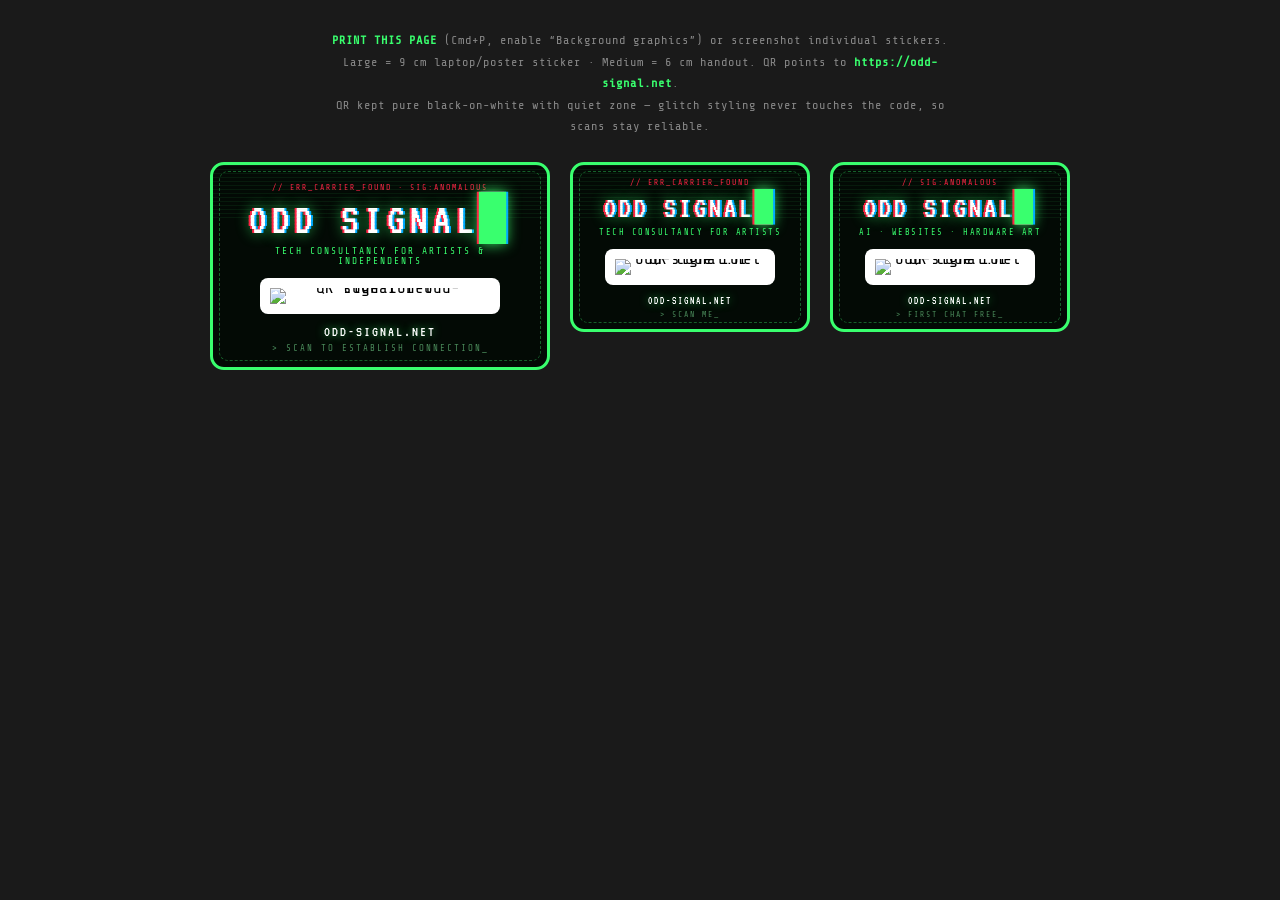
==== qr-sticker.html @ 873f6b11 "Add iOS glitch mode, QR sticker sheet, bind dev server to localhost - iPhone OS 1-3 layer on narrow " ====
<!DOCTYPE html>
<html lang="en">
<head>
<meta charset="UTF-8">
<meta name="viewport" content="width=device-width, initial-scale=1.0">
<title>ODD SIGNAL — QR Stickers (print me)</title>
<link href="https://fonts.googleapis.com/css2?family=Share+Tech+Mono&family=VT323&display=swap" rel="stylesheet">
<style>
* { box-sizing: border-box; margin: 0; padding: 0; }
:root {
  --green: #39ff6e;
  --red: #ff2244;
  --blue: #00aaff;
  --bg: #030a05;
}
body {
  background: #1a1a1a;
  font-family: 'Share Tech Mono', monospace;
  display: flex;
  flex-direction: column;
  align-items: center;
  gap: 24px;
  padding: 30px 16px 60px;
  -webkit-print-color-adjust: exact;
  print-color-adjust: exact;
}
.howto {
  color: #888;
  font-size: 12px;
  letter-spacing: 1px;
  text-align: center;
  max-width: 640px;
  line-height: 1.8;
}
.howto b { color: var(--green); }

.sheet {
  display: flex;
  flex-wrap: wrap;
  gap: 20px;
  justify-content: center;
  align-items: flex-start;
}

/* ====== THE STICKER ====== */
.sticker {
  width: 340px;
  background: var(--bg);
  border: 3px solid var(--green);
  border-radius: 14px;
  padding: 18px 18px 14px;
  position: relative;
  overflow: hidden;
  text-align: center;
}
.sticker.medium { width: 240px; padding: 13px 13px 10px; }
.sticker.medium .brand { font-size: 30px; letter-spacing: 3px; }
.sticker.medium .tagline { font-size: 8.5px; letter-spacing: 1.5px; }
.sticker.medium .scanline-hint { font-size: 8px; }
.sticker.medium .url { font-size: 11px; }

/* corner glitch ticks */
.sticker::before {
  content: '';
  position: absolute;
  inset: 6px;
  border: 1px dashed rgba(57,255,110,0.35);
  border-radius: 9px;
  pointer-events: none;
}

.err-line {
  font-size: 8px;
  color: var(--red);
  letter-spacing: 2px;
  margin-bottom: 6px;
}

.brand {
  font-family: 'VT323', monospace;
  font-size: 44px;
  letter-spacing: 5px;
  color: #fff;
  line-height: 1;
  /* RGB split — static so it prints */
  text-shadow:
    -2px 0 var(--red),
    2px 0 var(--blue),
    0 0 14px rgba(57,255,110,0.9);
  margin-bottom: 4px;
}
.brand .blk { color: var(--green); }

.tagline {
  font-size: 9.5px;
  letter-spacing: 2px;
  color: var(--green);
  margin-bottom: 12px;
}

/* QR stays pure black-on-white — never glitch the modules */
.qr-box {
  background: #fff;
  border-radius: 8px;
  padding: 10px;
  display: inline-block;
  line-height: 0;
}
.qr-box img { width: 100%; max-width: 220px; height: auto; image-rendering: pixelated; }
.sticker.medium .qr-box img { max-width: 150px; }

.url {
  font-family: 'VT323', monospace;
  font-size: 15px;
  letter-spacing: 2px;
  color: #fff;
  margin-top: 10px;
  text-shadow: 0 0 8px rgba(57,255,110,0.7);
}
.scanline-hint {
  font-size: 9px;
  letter-spacing: 2px;
  color: #4a8a5a;
  margin-top: 4px;
}

/* faux scanlines on sticker frame only (kept off the QR box) */
.stripes {
  position: absolute;
  left: 0; right: 0; top: 0;
  height: 56px;
  background: repeating-linear-gradient(0deg, transparent 0 3px, rgba(57,255,110,0.07) 3px 4px);
  pointer-events: none;
}

@media print {
  body { background: #fff; padding: 10mm; gap: 10mm; }
  .howto { display: none; }
}
</style>
</head>
<body>

<div class="howto">
  <b>PRINT THIS PAGE</b> (Cmd+P, enable “Background graphics”) or screenshot individual stickers.<br>
  Large = 9 cm laptop/poster sticker · Medium = 6 cm handout. QR points to <b>https://odd-signal.net</b>.<br>
  QR kept pure black-on-white with quiet zone — glitch styling never touches the code, so scans stay reliable.
</div>

<div class="sheet">

  <!-- LARGE -->
  <div class="sticker">
    <div class="stripes"></div>
    <div class="err-line">// ERR_CARRIER_FOUND · SIG:ANOMALOUS</div>
    <div class="brand">ODD SIGNAL<span class="blk">█</span></div>
    <div class="tagline">TECH CONSULTANCY FOR ARTISTS &amp; INDEPENDENTS</div>
    <div class="qr-box">
      <img src="https://api.qrserver.com/v1/create-qr-code/?size=600x600&qzone=1&data=https%3A%2F%2Fodd-signal.net" alt="QR code for odd-signal.net" width="220" height="220">
    </div>
    <div class="url">ODD-SIGNAL.NET</div>
    <div class="scanline-hint">&gt; SCAN TO ESTABLISH CONNECTION_</div>
  </div>

  <!-- MEDIUM x2 -->
  <div class="sticker medium">
    <div class="stripes"></div>
    <div class="err-line">// ERR_CARRIER_FOUND</div>
    <div class="brand">ODD SIGNAL<span class="blk">█</span></div>
    <div class="tagline">TECH CONSULTANCY FOR ARTISTS</div>
    <div class="qr-box">
      <img src="https://api.qrserver.com/v1/create-qr-code/?size=600x600&qzone=1&data=https%3A%2F%2Fodd-signal.net" alt="QR code for odd-signal.net" width="150" height="150">
    </div>
    <div class="url">ODD-SIGNAL.NET</div>
    <div class="scanline-hint">&gt; SCAN ME_</div>
  </div>

  <div class="sticker medium">
    <div class="stripes"></div>
    <div class="err-line">// SIG:ANOMALOUS</div>
    <div class="brand">ODD SIGNAL<span class="blk">█</span></div>
    <div class="tagline">AI · WEBSITES · HARDWARE ART</div>
    <div class="qr-box">
      <img src="https://api.qrserver.com/v1/create-qr-code/?size=600x600&qzone=1&data=https%3A%2F%2Fodd-signal.net" alt="QR code for odd-signal.net" width="150" height="150">
    </div>
    <div class="url">ODD-SIGNAL.NET</div>
    <div class="scanline-hint">&gt; FIRST CHAT FREE_</div>
  </div>

</div>

</body>
</html>
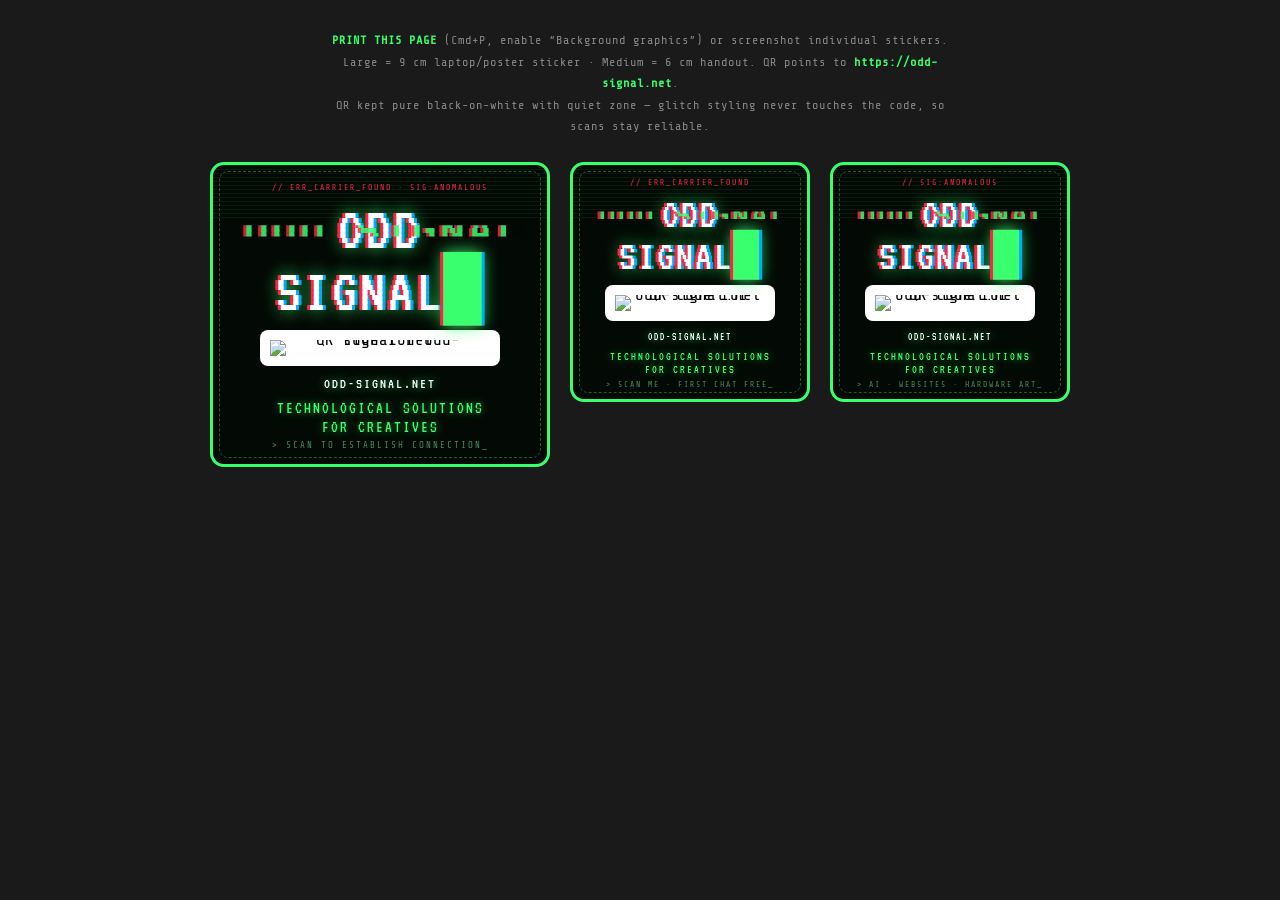
==== commit a4c35624: "Mobile lock screen: auto-hijack unlock, bigger glitched brand, QR redesign - Lock screen ODD SIGNAL " ====
--- a/qr-sticker.html
+++ b/qr-sticker.html
@@ -54,8 +54,8 @@
   text-align: center;
 }
 .sticker.medium { width: 240px; padding: 13px 13px 10px; }
-.sticker.medium .brand { font-size: 30px; letter-spacing: 3px; }
-.sticker.medium .tagline { font-size: 8.5px; letter-spacing: 1.5px; }
+.sticker.medium .brand { font-size: 42px; letter-spacing: 2px; }
+.sticker.medium .payoff { font-size: 12px; }
 .sticker.medium .scanline-hint { font-size: 8px; }
 .sticker.medium .url { font-size: 11px; }
 
@@ -77,25 +77,39 @@
 }
 
 .brand {
+  position: relative;
   font-family: 'VT323', monospace;
-  font-size: 44px;
-  letter-spacing: 5px;
+  font-size: 62px;
+  letter-spacing: 3px;
   color: #fff;
   line-height: 1;
   /* RGB split — static so it prints */
   text-shadow:
-    -2px 0 var(--red),
-    2px 0 var(--blue),
-    0 0 14px rgba(57,255,110,0.9);
-  margin-bottom: 4px;
+    -3px 0 var(--red),
+    3px 0 var(--blue),
+    0 0 16px rgba(57,255,110,0.95);
+  margin-bottom: 8px;
 }
 .brand .blk { color: var(--green); }
-
-.tagline {
-  font-size: 9.5px;
-  letter-spacing: 2px;
+/* torn ghost slice — extra glitch, still print-safe (static) */
+.brand::after {
+  content: attr(data-text);
+  position: absolute; left: 0; right: 0; top: 0;
   color: var(--green);
-  margin-bottom: 12px;
+  clip-path: polygon(0 44%, 100% 44%, 100% 62%, 0 62%);
+  transform: translateX(4px);
+  text-shadow: -3px 0 var(--red);
+  opacity: 0.85;
+}
+
+.payoff {
+  font-family: 'VT323', monospace;
+  font-size: 17px;
+  letter-spacing: 2px;
+  color: var(--green);
+  line-height: 1.1;
+  margin-top: 8px;
+  text-shadow: 0 0 8px rgba(57,255,110,0.6);
 }
 
 /* QR stays pure black-on-white — never glitch the modules */
@@ -153,12 +167,12 @@
   <div class="sticker">
     <div class="stripes"></div>
     <div class="err-line">// ERR_CARRIER_FOUND · SIG:ANOMALOUS</div>
-    <div class="brand">ODD SIGNAL<span class="blk">█</span></div>
-    <div class="tagline">TECH CONSULTANCY FOR ARTISTS &amp; INDEPENDENTS</div>
+    <div class="brand" data-text="ODD SIGNAL">ODD SIGNAL<span class="blk">█</span></div>
     <div class="qr-box">
       <img src="https://api.qrserver.com/v1/create-qr-code/?size=600x600&qzone=1&data=https%3A%2F%2Fodd-signal.net" alt="QR code for odd-signal.net" width="220" height="220">
     </div>
     <div class="url">ODD-SIGNAL.NET</div>
+    <div class="payoff">TECHNOLOGICAL SOLUTIONS<br>FOR CREATIVES</div>
     <div class="scanline-hint">&gt; SCAN TO ESTABLISH CONNECTION_</div>
   </div>
 
@@ -166,25 +180,25 @@
   <div class="sticker medium">
     <div class="stripes"></div>
     <div class="err-line">// ERR_CARRIER_FOUND</div>
-    <div class="brand">ODD SIGNAL<span class="blk">█</span></div>
-    <div class="tagline">TECH CONSULTANCY FOR ARTISTS</div>
+    <div class="brand" data-text="ODD SIGNAL">ODD SIGNAL<span class="blk">█</span></div>
     <div class="qr-box">
       <img src="https://api.qrserver.com/v1/create-qr-code/?size=600x600&qzone=1&data=https%3A%2F%2Fodd-signal.net" alt="QR code for odd-signal.net" width="150" height="150">
     </div>
     <div class="url">ODD-SIGNAL.NET</div>
-    <div class="scanline-hint">&gt; SCAN ME_</div>
+    <div class="payoff">TECHNOLOGICAL SOLUTIONS<br>FOR CREATIVES</div>
+    <div class="scanline-hint">&gt; SCAN ME · FIRST CHAT FREE_</div>
   </div>
 
   <div class="sticker medium">
     <div class="stripes"></div>
     <div class="err-line">// SIG:ANOMALOUS</div>
-    <div class="brand">ODD SIGNAL<span class="blk">█</span></div>
-    <div class="tagline">AI · WEBSITES · HARDWARE ART</div>
+    <div class="brand" data-text="ODD SIGNAL">ODD SIGNAL<span class="blk">█</span></div>
     <div class="qr-box">
       <img src="https://api.qrserver.com/v1/create-qr-code/?size=600x600&qzone=1&data=https%3A%2F%2Fodd-signal.net" alt="QR code for odd-signal.net" width="150" height="150">
     </div>
     <div class="url">ODD-SIGNAL.NET</div>
-    <div class="scanline-hint">&gt; FIRST CHAT FREE_</div>
+    <div class="payoff">TECHNOLOGICAL SOLUTIONS<br>FOR CREATIVES</div>
+    <div class="scanline-hint">&gt; AI · WEBSITES · HARDWARE ART_</div>
   </div>
 
 </div>
